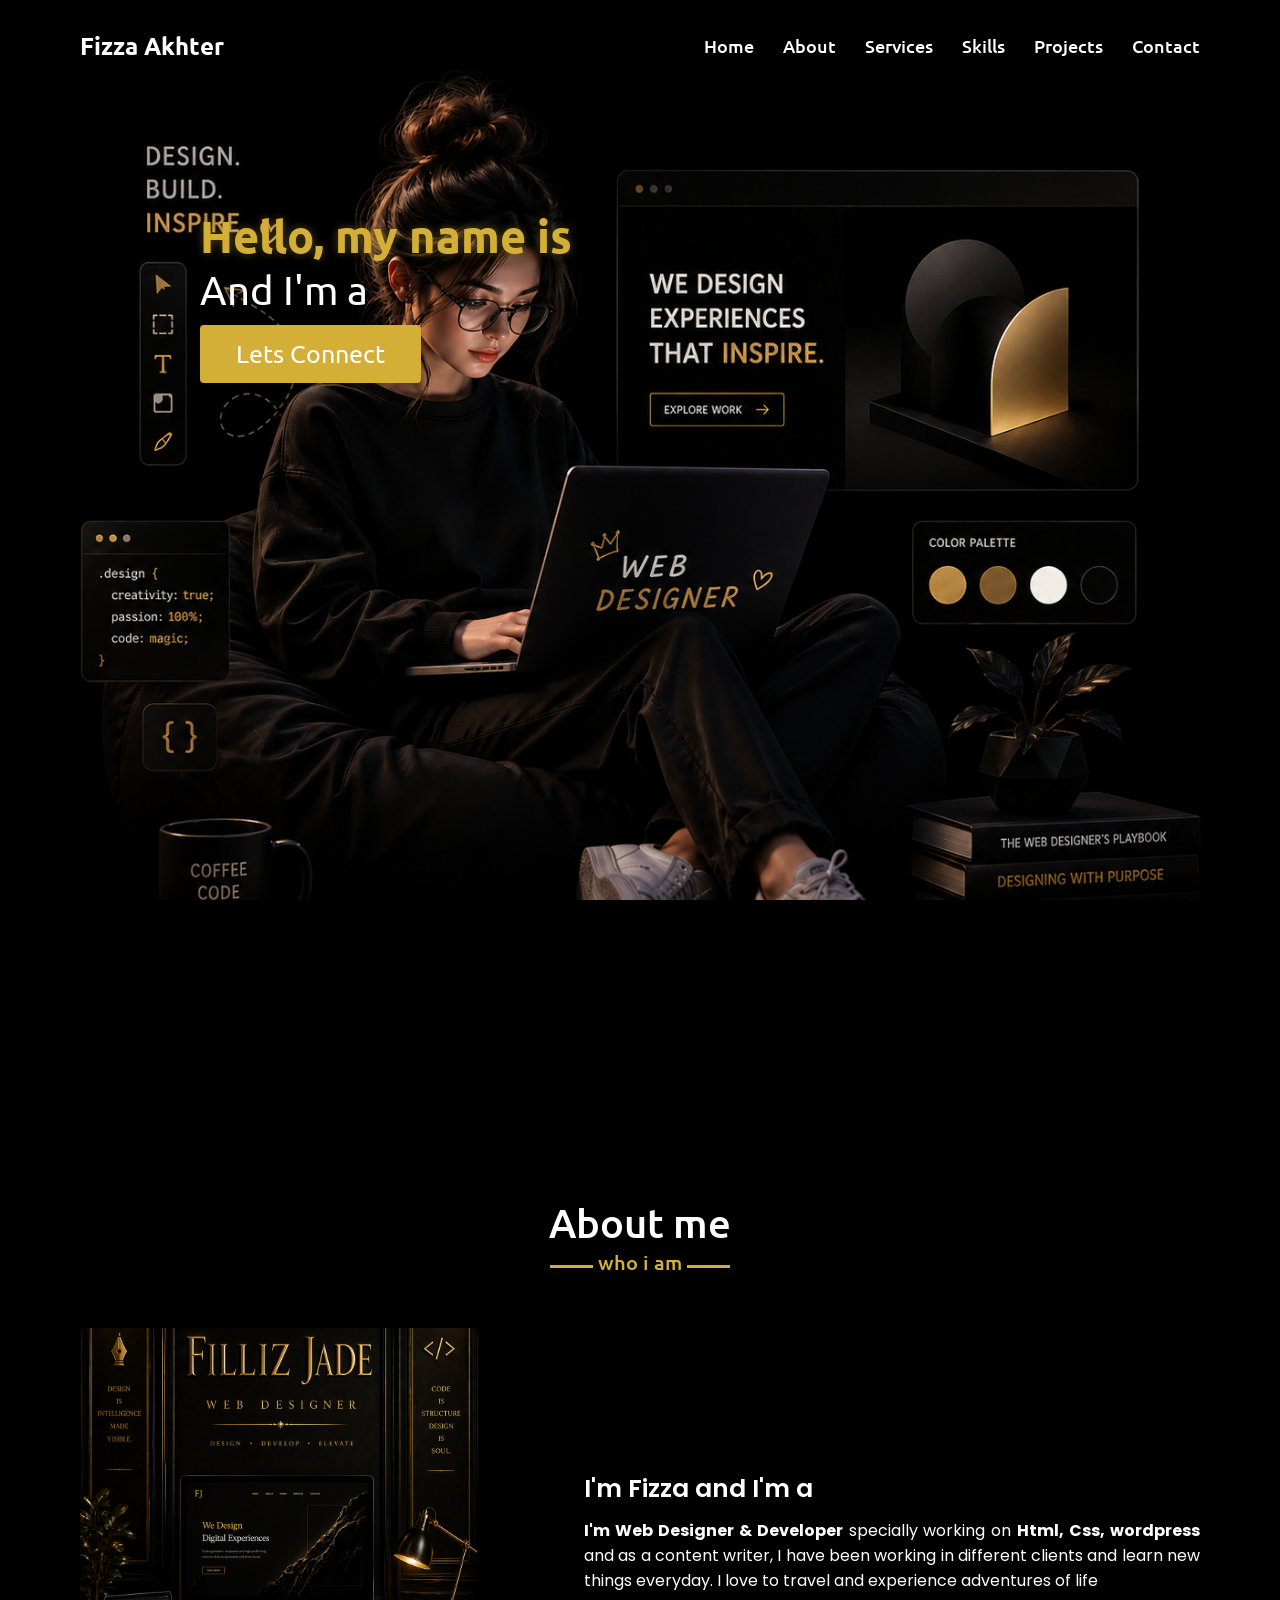
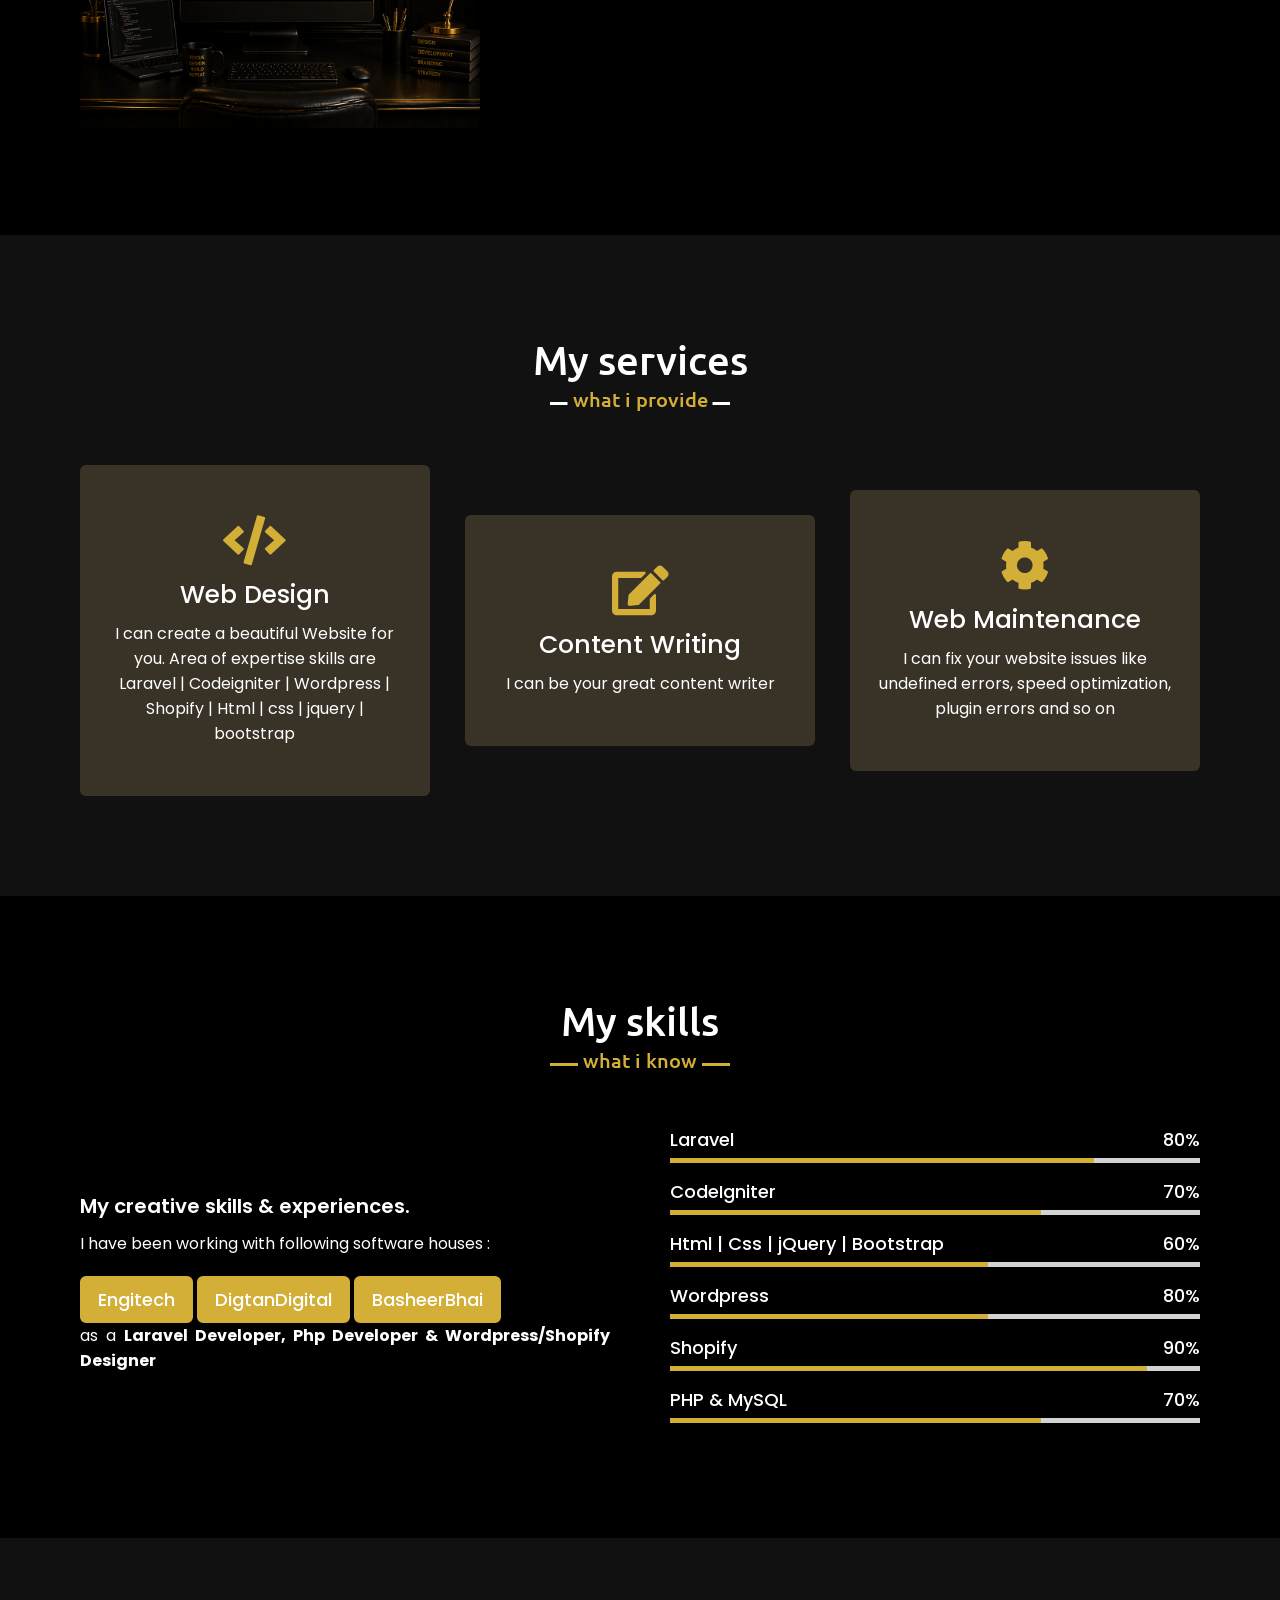
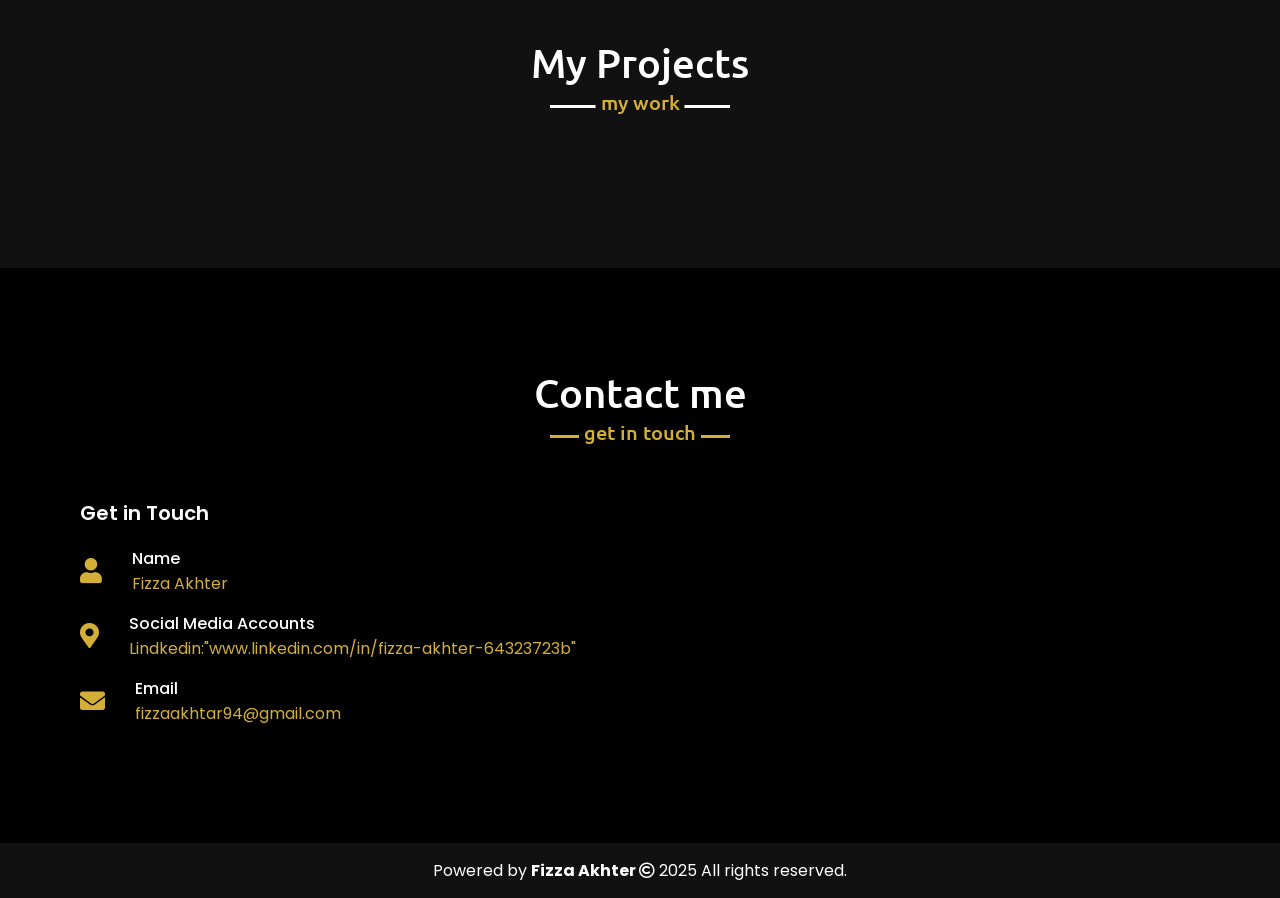
==== index.html @ a59e0974 "Rename home.html to index.html" ====
<!DOCTYPE html>

<!-- Created By CodingNepal -->


<html lang="en">

<head>

     <meta charset="UTF-8">

    <meta name="viewport" content="width=device-width, initial-scale=1.0">

    <title>Personal Portfolio Website</title>

    <link rel="stylesheet" href="style.css">

    <link rel="stylesheet" href="https://cdnjs.cloudflare.com/ajax/libs/font-awesome/5.15.3/css/all.min.css"/>

    <script src="https://code.jquery.com/jquery-3.5.1.min.js"></script>

    <script src="https://cdnjs.cloudflare.com/ajax/libs/typed.js/2.0.11/typed.min.js"></script>

    <script src="https://cdnjs.cloudflare.com/ajax/libs/waypoints/4.0.1/jquery.waypoints.min.js"></script>

    <script src="https://cdnjs.cloudflare.com/ajax/libs/OwlCarousel2/2.3.4/owl.carousel.min.js"></script>

    <link rel="stylesheet" href="https://cdnjs.cloudflare.com/ajax/libs/OwlCarousel2/2.3.4/assets/owl.carousel.min.css"/>



</head>

<body>

    <div class="scroll-up-btn">

        <i class="fas fa-angle-up"></i>

    </div>

    <nav class="navbar">

        <div class="max-width">

            <div class="logo"> <h1>Fizza Akhter </h1> </a></div>
            <ul class="menu">

                <li><a href="#home" class="menu-btn">Home</a></li>

                <li><a href="#about" class="menu-btn">About</a></li>

                <li><a href="#services" class="menu-btn">Services</a></li>

                <li><a href="#skills" class="menu-btn">Skills</a></li>

                <li><a href="#teams" class="menu-btn">Projects</a></li>

                <li><a href="#contact" class="menu-btn">Contact</a></li>

            </ul>

            <div class="menu-btn">

                <i class="fas fa-bars"></i>

            </div>

        </div>

    </nav>
    <br>



    <!-- home section start -->

    <section class="home" id="home">

        <div class="max-width">

            <div class="home-content">

                <div class="text-2">Hello, my name is <span class="name"></span> </div>

                

                <div class="text-3">And I'm a <span class="typing"></span></div>

                <a href="fizzaakhtar94@gmail.com"> Lets Connect </a>

            </div>

        </div>

    </section>



    <!-- about section start -->

    <section class="about" id="about">

        <div class="max-width">

            <h2 class="title">About me</h2>

            <div class="about-content">

                <div class="column left">

                    <img src="pic3.png" alt="">

                </div>

                <div class="column right">

                    <div class="text">I'm Fizza and I'm a <span class="typing-2"></span></div>

                    <p> <strong>I'm Web Designer & Developer</strong> specially working on <strong>Html, Css, wordpress </strong> and as a content writer, I have been working in different clients and learn new things everyday. I love to travel and experience adventures of life </p>

                </div>

            </div>

        </div>

    </section>



    <!-- services section start -->

    <section class="services" id="services">

        <div class="max-width">

            <h2 class="title">My services</h2>

            <div class="serv-content">

                <div class="card">

                    <div class="box">

                        <i class="fas fa-code"></i>

                        <div class="text">Web Design</div>

                        <p>I can create a beautiful Website for you. Area of expertise skills are

                        Laravel | Codeigniter | Wordpress |  Shopify | Html | css | jquery | bootstrap</p>

                    </div>

                </div>

                <div class="card">

                    <div class="box">

                        <i class="fas fa-edit"></i>

                        <div class="text">Content Writing</div>

                        <p>I can be your great content writer</p>

                    </div>

                </div>

                <div class="card">

                    <div class="box">

                        <i class="fa fa-cog"></i>

                        <div class="text">Web Maintenance</div>

                        <p>I can fix your website issues like undefined errors, speed optimization, plugin errors and so on</p>

                    </div>

                </div>

               </div>

            </div>

        </div>

    </section>



    <!-- skills section start -->

    <section class="skills" id="skills">

        <div class="max-width">

            <h2 class="title">My skills</h2>

            <div class="skills-content">

                <div class="column left">

                    <div class="text">My creative skills & experiences.</div>

                    <p>I have been working with following software houses :<br>

                        <a href="https://github.com/fizzaAkhter/portfolio">Engitech</a> <a href="https://digtandigital.com/">DigtanDigital</a> <a href="https://basheerbhai.com/">BasheerBhai</a> <br> as a <strong>Laravel Developer, Php Developer & Wordpress/Shopify Designer</strong></p>

                   

                </div>

                <div class="column right">

                    <div class="bars">

                        <div class="info">

                            <span>Laravel</span>

                            <span>80%</span>

                        </div>

                        <div class="line Laravel"></div>

                    </div>

                    <div class="bars">

                        <div class="info">

                            <span>CodeIgniter</span>

                            <span>70%</span>

                        </div>

                        <div class="line codeigniter"></div>

                    </div>

                    <div class="bars">

                        <div class="info">

                            <span>Html | Css | jQuery | Bootstrap</span>

                            <span>60%</span>

                        </div>

                        <div class="line htmlcssjb"></div>

                    </div>

                     <div class="bars">

                        <div class="info">

                            <span>Wordpress</span>

                            <span>80%</span>

                        </div>

                        <div class="line wordpress"></div>

                    </div>

                    <div class="bars">

                        <div class="info">

                            <span>Shopify</span>

                            <span>90%</span>

                        </div>

                        <div class="line php"></div>

                    </div>

                    <div class="bars">

                        <div class="info">

                            <span>PHP & MySQL</span>

                            <span>70%</span>

                        </div>

                        <div class="line mysql"></div>

                    </div>

                </div>

            </div>

        </div>

    </section>



    <!-- teams section start -->

   <section class="teams" id="teams">

        <div class="max-width">

            <h2 class="title">My Projects</h2>

            <div class="carousel owl-carousel">

                <div class="card">

                    <div class="box">

                        <img src="halalLogo.png" alt="">

                        <div class="text">Investment Website </div>

                        <p>Its Halal Investment Website </p><a href="https://halalinvestment.site/">Investment Website</a>

                    </div>

                </div>

                <div class="card">

                    <div class="box">

                        <img src="fentbeauty.jpg" alt="">

                        <div class="text">Fashion Website</div>

                        <p> Website of pakistani client</p> <a href="https://fentybeauty.com/en-pk">fentybeauty</a>

                    </div>

                </div>

                <div class="card">

                    <div class="box">

                        <img src="gym.jpg" alt="">

                        <div class="text">Gym Website </div>

                        <p>Gym Clothing Website </p> <a href="https://www.gymshark.com/"> Gym Shark</a>

                    </div>

                </div>

                <div class="card">

                    <div class="box">

                        <img src="plum.png" alt="">

                        <div class="text">Plumbing Website</div>

                        <p>A website that offers plumbing services </p> <a href="https://www.localplumbernyc.com/"> Plumbing Website</a>

                    </div>

                </div>
                
                <div class="card">

                    <div class="box">

                        <img src="kween.jpg" alt="">

                        <div class="text">Beauty Website</div>

                        <p>Modern beauty e-commerce website built on WordPress showcasing and professional branding for Kween Studio.</p> <a href="https://kweenstudio.pk/"> Modern beauty e-commerce website</a>

                    </div>

                </div>

                <div class="card">

                    <div class="box">

                        <img src="0x0.jpg" alt="">

                        <div class="text">business Website</div>

                        <p> Website rearding business <details></details> </p> <a href="https://www.forbes.com/business/"> business Website</a>

                    </div>

                </div>

                <div class="card">

                    <div class="box">

                        <img src="coffee.jpg" alt="">

                        <div class="text">stylish coffee Website</div>

                        <p>A stylish coffee pop-up website showcasing a minimal design and strong brand identity focused on premium coffee experience. </p> <a href="https://www.thepeoplevscoffee.com/"> Coffee Website</a>

                    </div>

                </div>
                 <div class="card">

                    <div class="box">

                        <img src="Anniversary_nav_tile_final.jpg" alt="">

                        <div class="text">Home Website</div>

                        <p> A premium home essentials brand with a clean, modern ecommerce design. <details></details> </p> <a href="https://www.brooklinen.com/"> Ecommerce Website</a>

                    </div>

                </div>

                 <div class="card">

                    <div class="box">

                        <img src="foot.jpg" alt="">

                        <div class="text">Footwear Website</div>

                        <p> A sustainable lifestyle footwear brand known for minimalist, eco-friendly sneakers and clean modern design <details></details> </p> <a href="https://www.allbirds.com/"> Footwear </a>

                    </div>

                </div>
              
                 <div class="card">

                    <div class="box">

                        <img src="cook.jpg" alt="">

                        <div class="text">Crockery Website</div>

                        <p> Jack & Abel is a UK-based curated luxury homeware and gifting brand offering artisan, sustainable and design-led interior pieces. <details></details> </p> <a href="https://jackandabel.co.uk/"> Crockery Website</a>

                    </div>

                </div>


            </div>

        </div>

    </section>



    <!-- contact section start -->

    <section class="contact" id="contact">

        <div class="max-width">

            <h2 class="title">Contact me</h2>

            <div class="contact-content">

                <div class="column left">

                    <div class="text">Get in Touch</div>

                    <div class="contact">

                    <div class="icons">

                        <div class="row">

                            <i class="fas fa-user"></i>

                            <div class="info">

                                <div class="head">Name</div>

                                <div class="sub-title">Fizza Akhter</div>

                            </div>

                        </div>

                        <div class="row">

                            <i class="fas fa-map-marker-alt"></i>

                            <div class="info">

                                <div class="head">Social Media Accounts</div>

                                <div class="sub-title">Lindkedin:"www.linkedin.com/in/fizza-akhter-64323723b" </div>
                                
                            </div>

                        </div>

                        <div class="row">

                            <i class="fas fa-envelope"></i>

                            <div class="info">

                                <div class="head">Email</div>

                                <div class="sub-title">fizzaakhtar94@gmail.com</div>

                            </div>

                        </div>

                    </div>

                </div>

              

            </div>

        </div>

    </div>

    </section>



    <!-- footer section start -->

    <footer>

        <span>Powered by <strong>Fizza Akhter </strong> <span class="far fa-copyright"></span> 2025 All rights reserved.</span>

    </footer>



    <script src="home.js"></script>

</body>

</html>
---- style.css ----
/*  import google fonts */
    /* styles for MacBook Pro-sized screens and larger */


    @import url('https://fonts.googleapis.com/css2?family=Poppins:wght@400;500;600;700&family=Ubuntu:wght@400;500;700&display=swap');
    div.logo img{
    
    margin-left: -70px;
    }
    *{
        margin: 0;
        padding: 0;
        box-sizing: border-box;
        text-decoration: none;
    
    } 
    body{
    overflow-x: hidden;
    background-color: black;
    color: white;
}
    

    
.home .home-content .text-2{
    
    text-shadow: 0 0 10px rgba(212,175,55,0.4);
}
    html{
        scroll-behavior: smooth;
    }
    
    /* custom scroll bar */
    ::-webkit-scrollbar {
        width: 10px;
    }
    ::-webkit-scrollbar-track {
        background: #000000;
    }
    ::-webkit-scrollbar-thumb {
        background: #d4af37;
    }
    
    ::-webkit-scrollbar-thumb:hover {
        background: #ffffff;
    }
    
    /* all similar content styling codes */
    section{
        padding: 100px 0;
    }
    .max-width{
        max-width: 1300px;
        padding: 0 80px;
        margin: auto;
    }
    .about, .services, .skills, .teams, .contact, footer{
        font-family: 'Poppins', sans-serif;
    }
    .about .about-content,
    .services .serv-content,
    .skills .skills-content,
    .contact .contact-content{
        display: flex;
        flex-wrap: wrap;
        align-items: center;
        justify-content: space-between;
    }
    section .title{
        position: relative;
        text-align: center;
        font-size: 40px;
        font-weight: 500;
        margin-bottom: 60px;
        padding-bottom: 20px;
        font-family: 'Ubuntu', sans-serif;
         color: #ffffff;
    }
    section .title::before{
        content: "";
        position: absolute;
        bottom: 0px;
        left: 50%;
        width: 180px;
        height: 3px;
        background: #d4af37;
        transform: translateX(-50%);
    }
    section .title::after{
        position: absolute;
        bottom: -8px;
        left: 50%;
        font-size: 20px;
        color: #d4af37;
        padding: 0 5px;
        background: #000000;
        transform: translateX(-50%);
    }
    
    /* navbar styling */
    .navbar{
        position: fixed;
        width: 100%;
        z-index: 999;
        padding: 30px 0;
        font-family: 'Ubuntu', sans-serif;
        transition: all 0.3s ease;
    }
    .navbar.sticky{
        padding: 15px 0;
        background: #d4af37;
    }
    .navbar .max-width{
        display: flex;
        align-items: center;
        justify-content: space-between;
    }
    .navbar .logo a{
        color: #fff;
        font-size: 35px;
        font-weight: 600;
    }
    .logo{
        color: #ffffff;
    }
    .navbar .logo a span{
        color: rgb(0, 0, 0);
        transition: all 0.3s ease;
    }
    .navbar.sticky .logo a span{
        color: #fff;
    }
    .navbar .menu li{
        list-style: none;
        display: inline-block;
    }
    .navbar .menu li a{
        display: block;
        color: #fff;
        font-size: 18px;
        font-weight: 500;
        margin-left: 25px;
        transition: color 0.3s ease;
    }
    .navbar .menu li a:hover{
        color: #d4af37;
    }
    .navbar.sticky .menu li a:hover{
        color: #fff;
    }
    
    /* menu btn styling */
    .menu-btn{
        color: #fff;
        font-size: 23px;
        cursor: pointer;
        display: none;
    }
    .scroll-up-btn{
        position: fixed;
        height: 45px;
        width: 42px;
        background: #d4af37;
        right: 30px;
        bottom: 10px;
        text-align: center;
        line-height: 45px;
        color: #fff;
        z-index: 9999;
        font-size: 30px;
        border-radius: 6px;
        border-bottom-width: 2px;
        cursor: pointer;
        opacity: 0;
        pointer-events: none;
        transition: all 0.3s ease;
    }
    .scroll-up-btn.show{
        bottom: 30px;
        opacity: 1;
        pointer-events: auto;
    }
    .scroll-up-btn:hover{
        filter: brightness(90%);
    }
    
    
    /* home section styling */
    .home{
        background: url("girl.png");
        height: 120vh;
        color: #ffffff;
        min-height: 500px;
        background-size: cover;
        background-attachment: fixed;
        font-family: 'Ubuntu', sans-serif;
        
        
       
    }
 

    .home .max-width{
     padding-top: 90px; 
      width: 100%;
      display: flex;
      /* padding-top: 5px; */
    }
    .home .max-width .row{
      margin-right: 0;
      
    }
    .home .home-content .text-1{
       
        font-size: 15px;
        
    }
    .home .home-content .text-2{
       margin-left: 120px;
        font-size: 45px;
        font-weight: 600;
        color:#d4af37;
         
    }
    .home .home-content .text-3{
        margin-left: 120px;
        font-size: 40px;
         color:#ffffff;
         
    }
    .home .home-content .text-3 span{
        color: #d4af37;
        font-weight: 500;
    }
    .home .home-content a{
        margin-left: 120px;
        display: inline-block;
        background: #d4af37;
        color: #fff;
        font-size: 25px;
        padding: 11px 34px;
        margin-top: 10px;
        font-weight: 400;
        border-radius: 4px;
        border: 2px solid #d4af37;
        transition: all 0.3s ease;
    }
    .home .home-content a:hover{
        color: #d4af37;
        background: none;
    }
    
    /* about section styling */
    .about .title::after{
        content: "who i am";
    }
    .about .about-content .left{
        width: 45%;
    }
    .about .about-content .left img{
        height: 400px;
        width: 400px;
        object-fit: cover;
        border-radius: 6px;
    }
    .about .about-content .right{
        width: 55%;
    }
    .about .about-content .right .text{
         color: #ffffff;
        font-size: 25px;
        font-weight: 600;
        margin-bottom: 10px;
    }
    .about .about-content .right .text span{
        color: #d4af37;
    }
    .about .about-content .right p{
        text-align: justify;
    }
    .about .about-content .right a{
        display: inline-block;
        background: #d4af37;
        color: #fff;
        font-size: 20px;
        font-weight: 500;
        padding: 10px 30px;
        margin-top: 20px;
        border-radius: 6px;
        border: 2px solid #d4af37;
        transition: all 0.3s ease;
    }
    .about .about-content .right a:hover{
        color: #d4af37;
        background: none;
    }
    
    /* services section styling */
    .services, .teams{
        color:#fff;
        background: #111;
    }
    .services .title::before,
    .teams .title::before{
        background: #fff;
    }
    .services .title::after,
    .teams .title::after{
        background: #111;
        content: "what i provide";
    }
    .services .serv-content .card{
        width: calc(33% - 20px);
        background: #393327;
        text-align: center;
        border-radius: 6px;
        padding: 50px 25px;
        cursor: pointer;
        transition: all 0.3s ease;
    }
    .services .serv-content .card:hover{
        background: #d4af37;
    }
    .services .serv-content .card .box{
        transition: all 0.3s ease;
    }
    .services .serv-content .card:hover .box{
        transform: scale(1.05);
    }
    .services .serv-content .card i{
        font-size: 50px;
        color: #d4af37;
        transition: color 0.3s ease;
    }
    .services .serv-content .card:hover i{
        color: #000000;
    }
    .services .serv-content .card .text{
        font-size: 25px;
        font-weight: 500;
        margin: 10px 0 7px 0;
    }
    
    /* skills section styling */
    
    .skills .title::after{
        content: "what i know";
    }
    .skills .skills-content .column{
        width: calc(50% - 30px);
    }
    .skills .skills-content .left .text{
        font-size: 20px;
        font-weight: 600;
        margin-bottom: 10px;
    }
    .skills .skills-content .left p{
        text-align: justify;
    }
    .skills .skills-content .left a{
        display: inline-block;
        background: #d4af37;
        color: #fff;
        font-size: 18px;
        font-weight: 500;
        padding: 8px 16px;
        margin-top: 20px;
        border-radius: 6px;
        border: 2px solid #d4af37;
        transition: all 0.3s ease;
    }
    .skills .skills-content .left a:hover{
        color: #d4af37;
        background: none;
    }
    .skills .skills-content .right .bars{
        margin-bottom: 15px;
    }
    .skills .skills-content .right .info{
        display: flex;
        margin-bottom: 5px;
        align-items: center;
        justify-content: space-between;
    }
    .skills .skills-content .right span{
        font-weight: 500;
        font-size: 18px;
    }
    .skills .skills-content .right .line{
        height: 5px;
        width: 100%;
        background: lightgrey;
        position: relative;
    }
    .skills .skills-content .right .line::before{
        content: "";
        position: absolute;
        height: 100%;
        left: 0;
        top: 0;
        background: #d4af37;
    }
    .skills-content .right .php::before{
        width: 90%;
    }
    .skills-content .right .Laravel::before{
        width: 80%;
    }
    .skills-content .right .codeigniter::before{
        width: 70%;
    }
    .skills-content .right .htmlcssjb::before{
        width: 60%;
    }
    .skills-content .right .wordpress::before{
        width: 60%;
    }
    .skills-content .right .mysql::before{
        width: 70%;
    }
    
    /* teams section styling */
    .teams .title::after{
        content: "my work";
    }
    .teams .carousel .card{
        background: #222;
        border-radius: 6px;
        padding: 25px 35px;
        text-align: center;
        overflow: hidden;
        transition: all 0.3s ease;
    }
    .teams .carousel .card:hover{
        background: #d4af37;
    }
    .teams .carousel .card .box{
        display: flex;
        flex-direction: column;
        align-items: center;
        justify-content: center;
        transition: all 0.3s ease;
    }
    .teams .carousel .card:hover .box{
        transform: scale(1.05);
    }
    .teams .carousel .card .text{
        font-size: 25px;
        font-weight: 500;
        margin: 10px 0 7px 0;
    }
    .teams .carousel .card img{
        height: 150px;
        width: 150px;
        object-fit: cover;
        border-radius: 50%;
        border: 5px solid #d4af37;
        transition: all 0.3s ease;
    }
    .teams .carousel .card:hover img{
        border-color: #fff;
    }
    .owl-dots{
        text-align: center;
        margin-top: 20px;
    }
    .owl-dot{
        height: 13px;
        width: 13px;
        margin: 0 5px;
        outline: none!important;
        border-radius: 50%;
        border: 2px solid #d4af37!important;
        transition: all 0.3s ease;
    }
    .owl-dot.active{
        width: 35px;
        border-radius: 14px;
    }
    .owl-dot.active,
    .owl-dot:hover{
        background: #d4af37!important;
    }
    
    /* contact section styling */
    .contact .title::after{
        content: "get in touch";
    }
    .contact .contact-content .column{
        width: calc(50% - 30px);
    }
    .contact .contact-content .text{
        font-size: 20px;
        font-weight: 600;
        margin-bottom: 10px;
    }
    .contact .contact-content .left p{
        text-align: justify;
    }
    .contact .contact-content .left .icons{
        margin: 10px 0;
    }
    .contact .contact-content .row{
        display: flex;
        height: 65px;
        align-items: center;
    }
    .contact .contact-content .row .info{
        margin-left: 30px;
    }
    .contact .contact-content .row i{
        font-size: 25px;
        color: #d4af37;
    }
    .contact .contact-content .info .head{
        font-weight: 500;
    }
    .contact .contact-content .info .sub-title{
        color: #d4af37;
    }
    .contact .right form .fields{
        display: flex;
    }
    .contact .right form .field,
    .contact .right form .fields .field{
        height: 45px;
        width: 100%;
        margin-bottom: 15px;
    }
    .contact .right form .textarea{
        height: 80px;
        width: 100%;
    }
    .contact .right form .name{
        margin-right: 10px;
    }
    .contact .right form .field input,
    .contact .right form .textarea textarea{
        height: 100%;
        width: 100%;
        border: 1px solid lightgrey;
        border-radius: 6px;
        outline: none;
        padding: 0 15px;
        font-size: 17px;
        font-family: 'Poppins', sans-serif;
        transition: all 0.3s ease;
    }
    .contact .right form .field input:focus,
    .contact .right form .textarea textarea:focus{
        border-color: #b3b3b3;
    }
    .contact .right form .textarea textarea{
      padding-top: 10px;
      resize: none;
    }
    .contact .right form .button-area{
      display: flex;
      align-items: center;
    }
    .right form .button-area button{
      color: #fff;
      display: block;
      width: 160px!important;
      height: 45px;
      outline: none;
      font-size: 18px;
      font-weight: 500;
      border-radius: 6px;
      cursor: pointer;
      flex-wrap: nowrap;
      background: #d4af37;
      border: 2px solid #d4af37;
      transition: all 0.3s ease;
    }
    .right form .button-area button:hover{
      color: #d4af37;
      background: none;
    }
    /* footer section styling */
    footer{
        background: #111;
        padding: 15px 23px;
        color: #fff;
        text-align: center;
    }
    footer span a{
        color: #d4af37;
        text-decoration: none;
    }
    footer span a:hover{
        text-decoration: underline;
    }
    
    
    /* responsive media query start */
    @media (max-width: 1104px) {
        .about .about-content .left img{
            height: 350px;
            width: 350px;
        }
    }
    
    @media (max-width: 991px) {
        .max-width{
            padding: 0 50px;
        }
    }
    @media (max-width: 947px){
        .menu-btn{
            display: block;
            z-index: 999;
        }
        .menu-btn i.active:before{
            content: "\f00d";
        }
        .navbar .menu{
            position: fixed;
            height: 100vh;
            width: 100%;
            left: -100%;
            top: 0;
            background: #111;
            text-align: center;
            padding-top: 80px;
            transition: all 0.3s ease;
        }
        .navbar .menu.active{
            left: 0;
        }
        .navbar .menu li{
            display: block;
        }
        .navbar .menu li a{
            display: inline-block;
            margin: 20px 0;
            font-size: 25px;
        }
        .home .home-content .text-2{
            font-size: 70px;
        }
        .home .home-content .text-3{
            font-size: 35px;
        }
        .home .home-content a{
            font-size: 23px;
            padding: 10px 30px;
        }
        .max-width{
            max-width: 930px;
        }
        .about .about-content .column{
            width: 100%;
        }
        .about .about-content .left{
            display: flex;
            justify-content: center;
            margin: 0 auto 60px;
        }
        .about .about-content .right{
            flex: 100%;
        }
        .services .serv-content .card{
            width: calc(50% - 10px);
            margin-bottom: 20px;
        }
        .skills .skills-content .column,
        .contact .contact-content .column{
            width: 100%;
            margin-bottom: 35px;
        }
    }
    
    @media (max-width: 690px) {
        .max-width{
            padding: 0 23px;
        }
        .home .home-content .text-2{
            font-size: 60px;
        }
        .home .home-content .text-3{
            font-size: 32px;
        }
        .home .home-content a{
            font-size: 20px;
        }
        .services .serv-content .card{
            width: 100%;
        }
    }
    
    @media (max-width: 500px) {
        .home .home-content .text-2{
            font-size: 50px;
        }
        .home .home-content .text-3{
            font-size: 27px;
        }
        .about .about-content .right .text,
        .skills .skills-content .left .text{
            font-size: 19px;
        }
        .contact .right form .fields{
            flex-direction: column;
        }
        .contact .right form .name,
        .contact .right form .email{
            margin: 0;
        }
        .right form .error-box{
           width: 150px;
        }
        .scroll-up-btn{
            right: 15px;
            bottom: 15px;
            height: 38px;
            width: 35px;
            font-size: 23px;
            line-height: 38px;
        }}
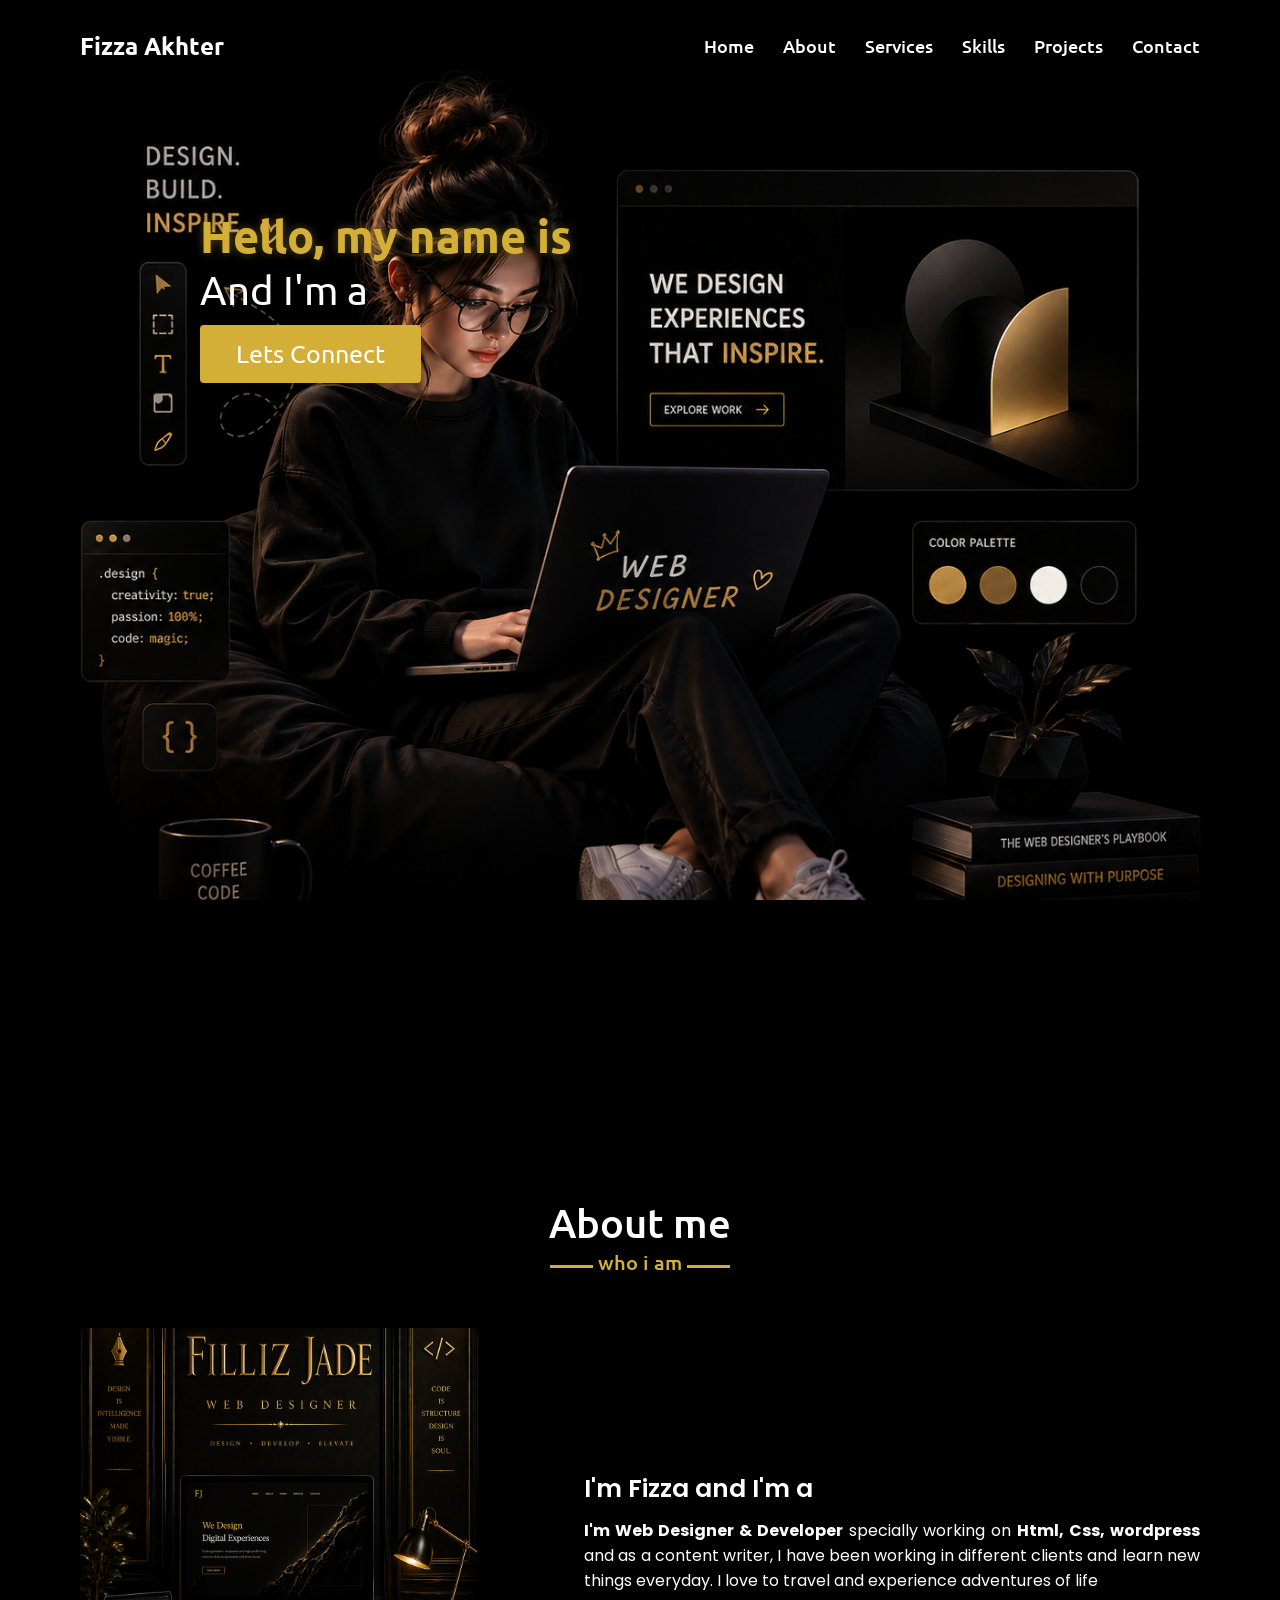
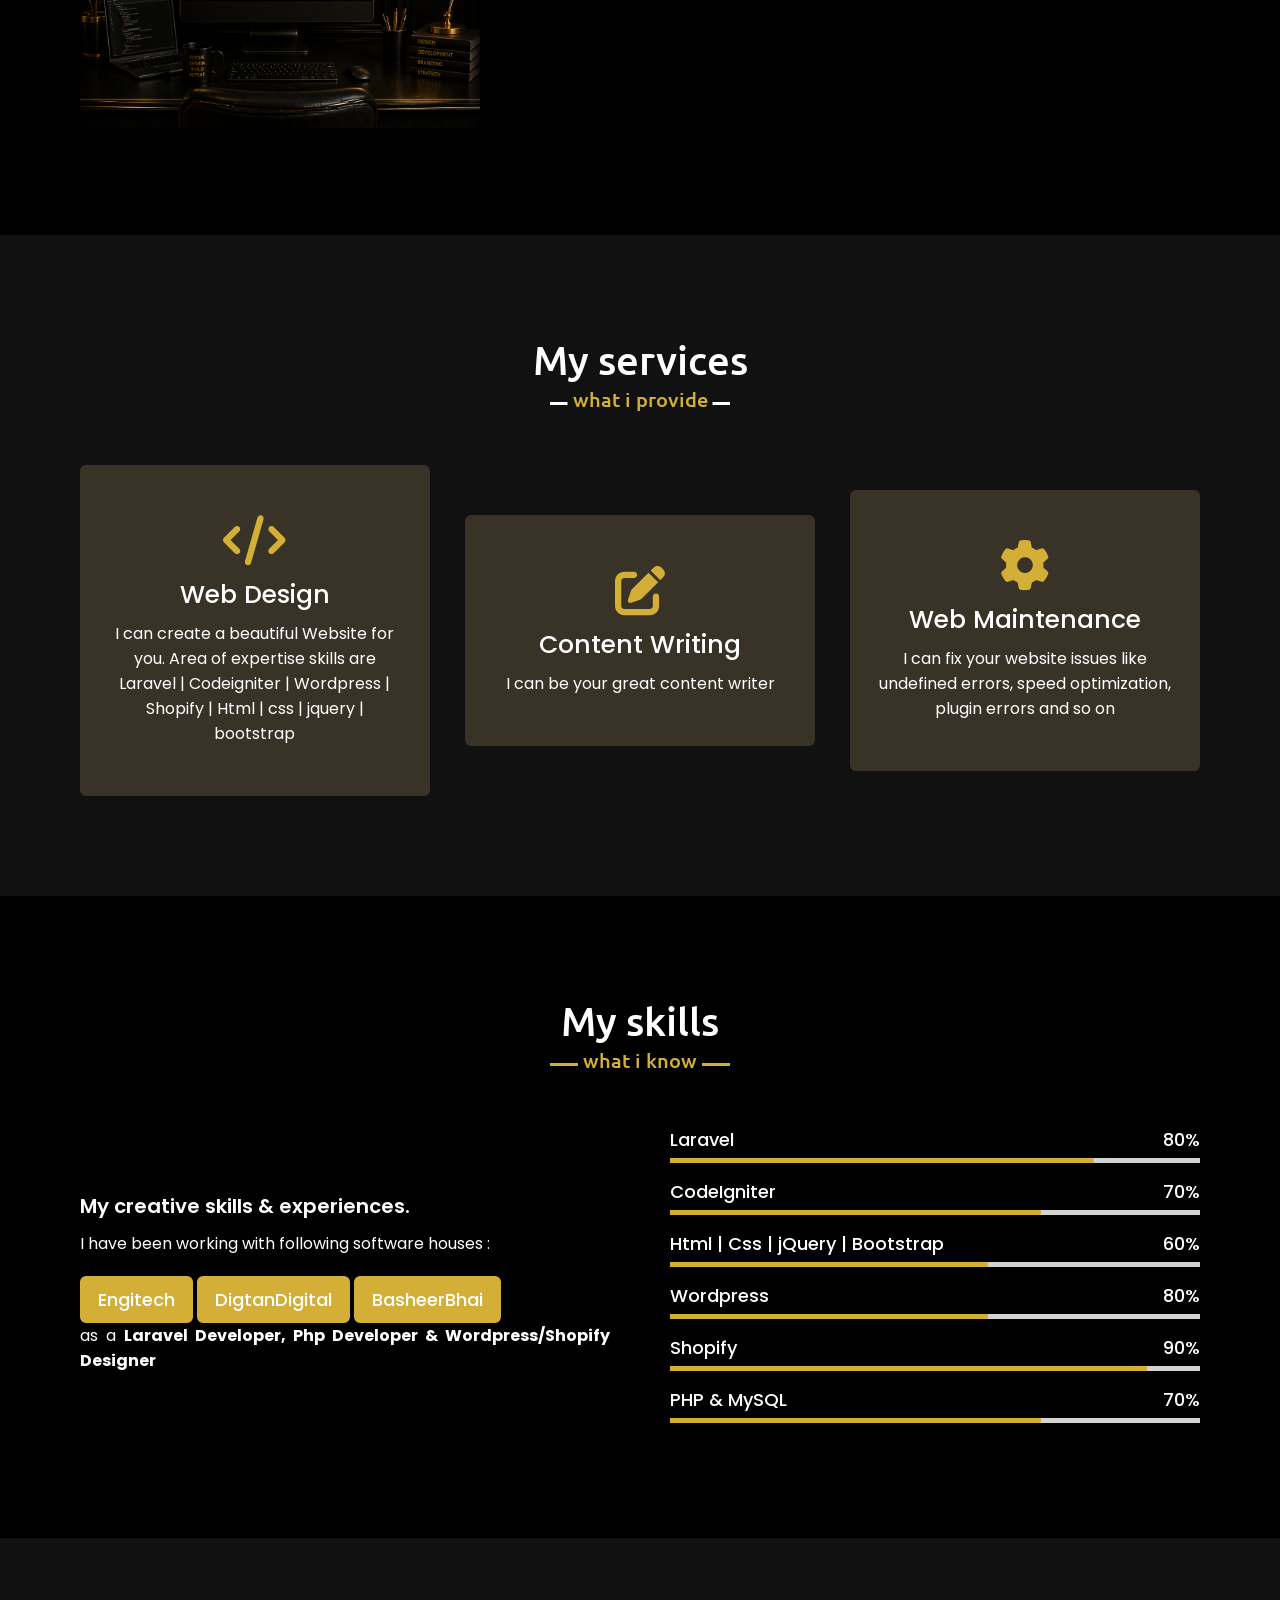
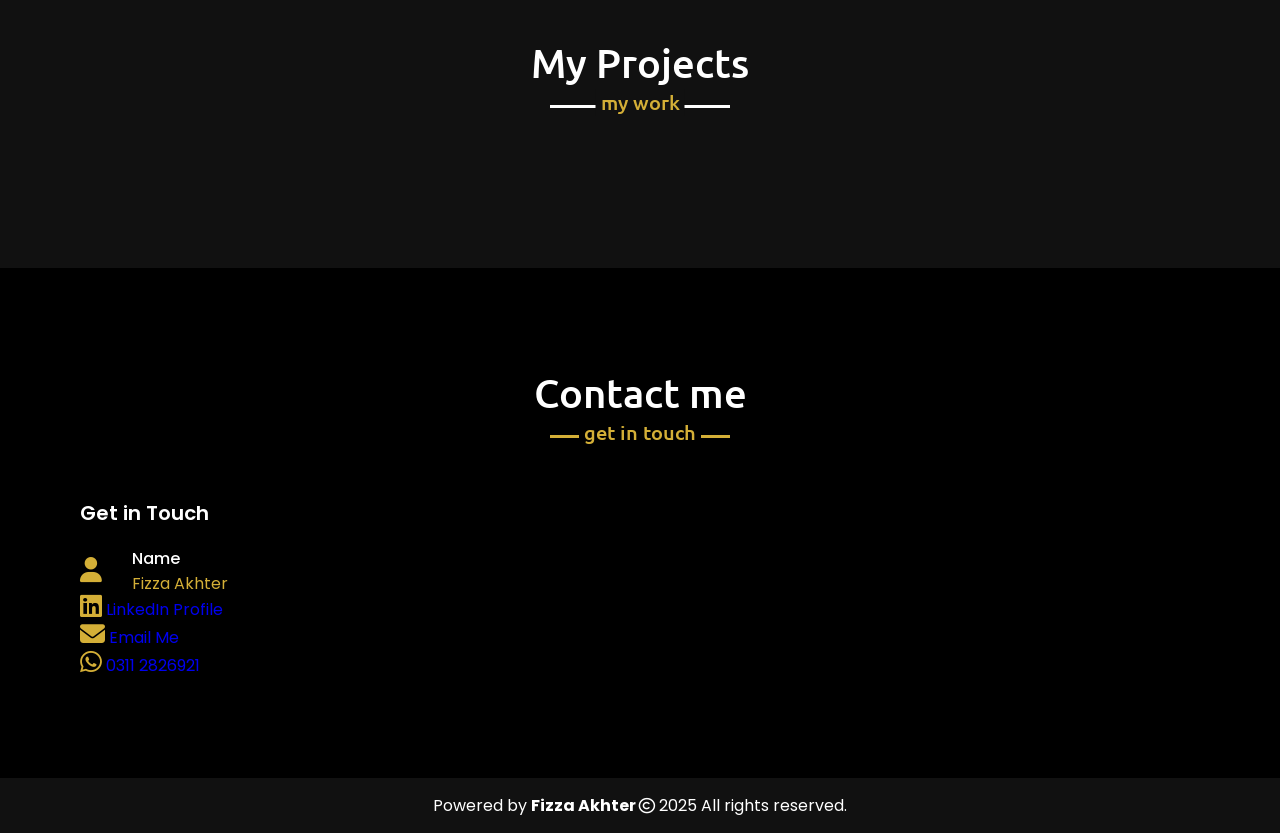
==== commit 02dc3f02: "Update index.html" ====
--- a/index.html
+++ b/index.html
@@ -26,6 +26,7 @@
     <script src="https://cdnjs.cloudflare.com/ajax/libs/OwlCarousel2/2.3.4/owl.carousel.min.js"></script>
 
     <link rel="stylesheet" href="https://cdnjs.cloudflare.com/ajax/libs/OwlCarousel2/2.3.4/assets/owl.carousel.min.css"/>
+     <link rel="stylesheet" href="https://cdnjs.cloudflare.com/ajax/libs/font-awesome/6.5.0/css/all.min.css">
 
 
 
@@ -503,31 +504,31 @@
 
                         <div class="row">
 
-                            <i class="fas fa-map-marker-alt"></i>
-
-                            <div class="info">
-
-                                <div class="head">Social Media Accounts</div>
-
-                                <div class="sub-title">Lindkedin:"www.linkedin.com/in/fizza-akhter-64323723b" </div>
-                                
-                            </div>
-
-                        </div>
-
-                        <div class="row">
-
-                            <i class="fas fa-envelope"></i>
-
-                            <div class="info">
-
-                                <div class="head">Email</div>
-
-                                <div class="sub-title">fizzaakhtar94@gmail.com</div>
-
-                            </div>
-
-                        </div>
+                            
+                        <div class="social-links">
+
+  <!-- LinkedIn -->
+  <div class="sub-title">
+    <a href="https://www.linkedin.com/in/fizza-akhter-64323723b" target="_blank">
+      <i class="fa-brands fa-linkedin"></i> LinkedIn Profile
+    </a>
+  </div>
+
+  <!-- Email -->
+  <div class="sub-title">
+    <a href="mailto:fizzaakhtar94@gmail.com">
+      <i class="fa-solid fa-envelope"></i> Email Me
+    </a>
+  </div>
+
+  <!-- WhatsApp -->
+  <div class="sub-title">
+    <a href="https://wa.link/6cp0ep" target="_blank">
+      <i class="fa-brands fa-whatsapp"></i> 0311 2826921
+    </a>
+  </div>
+
+</div>
 
                     </div>
 
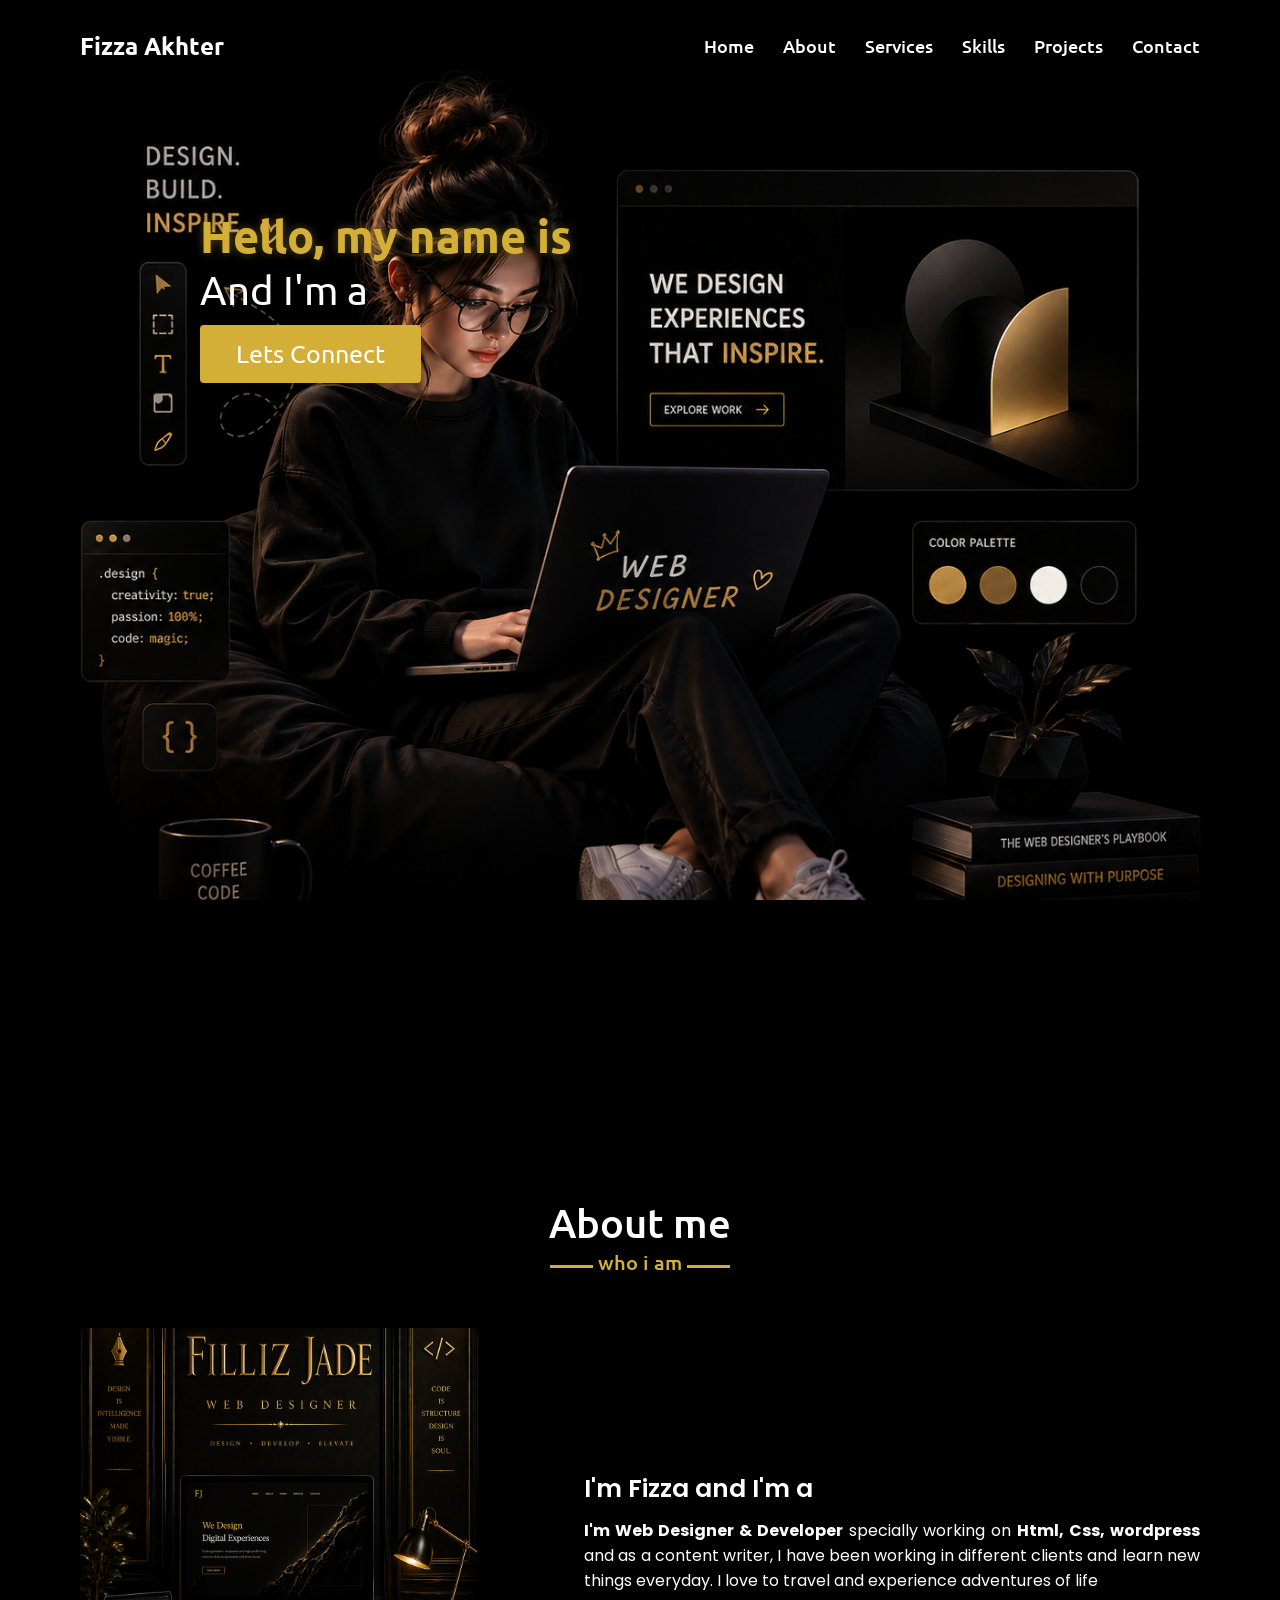
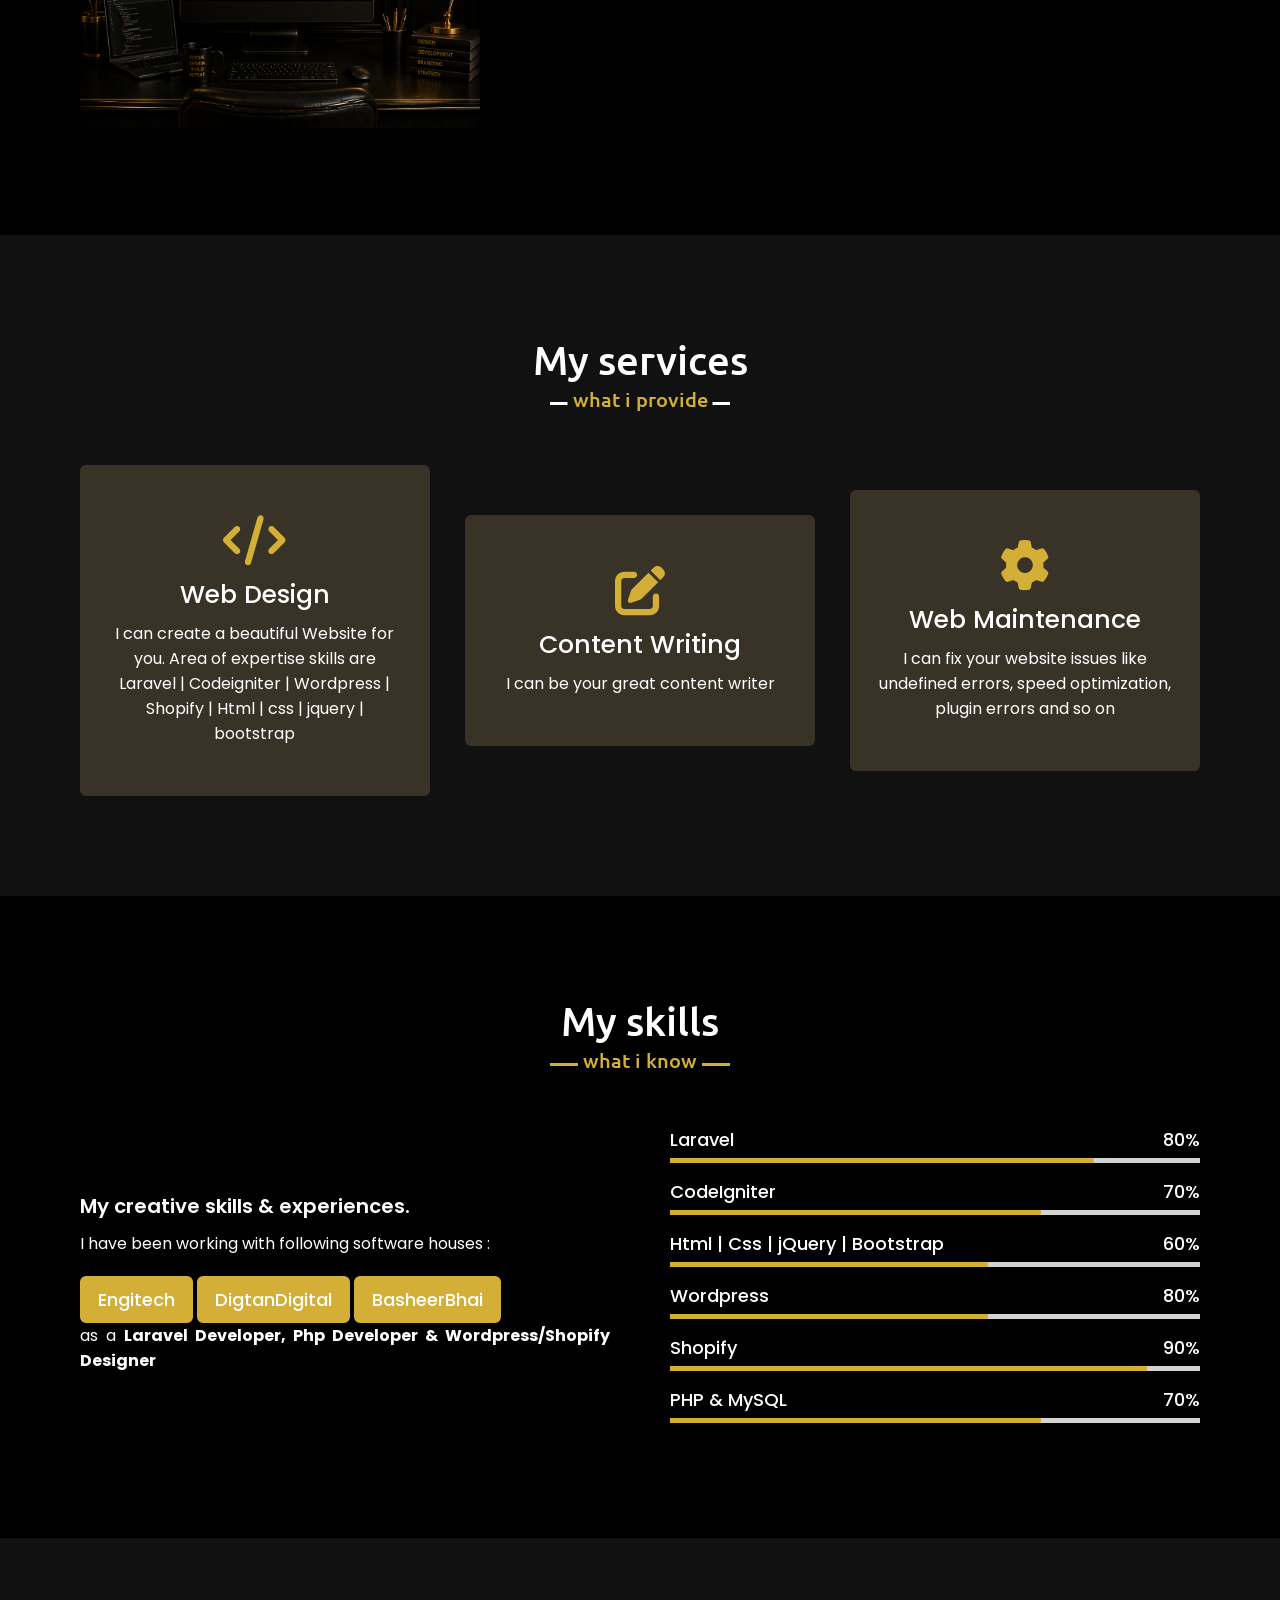
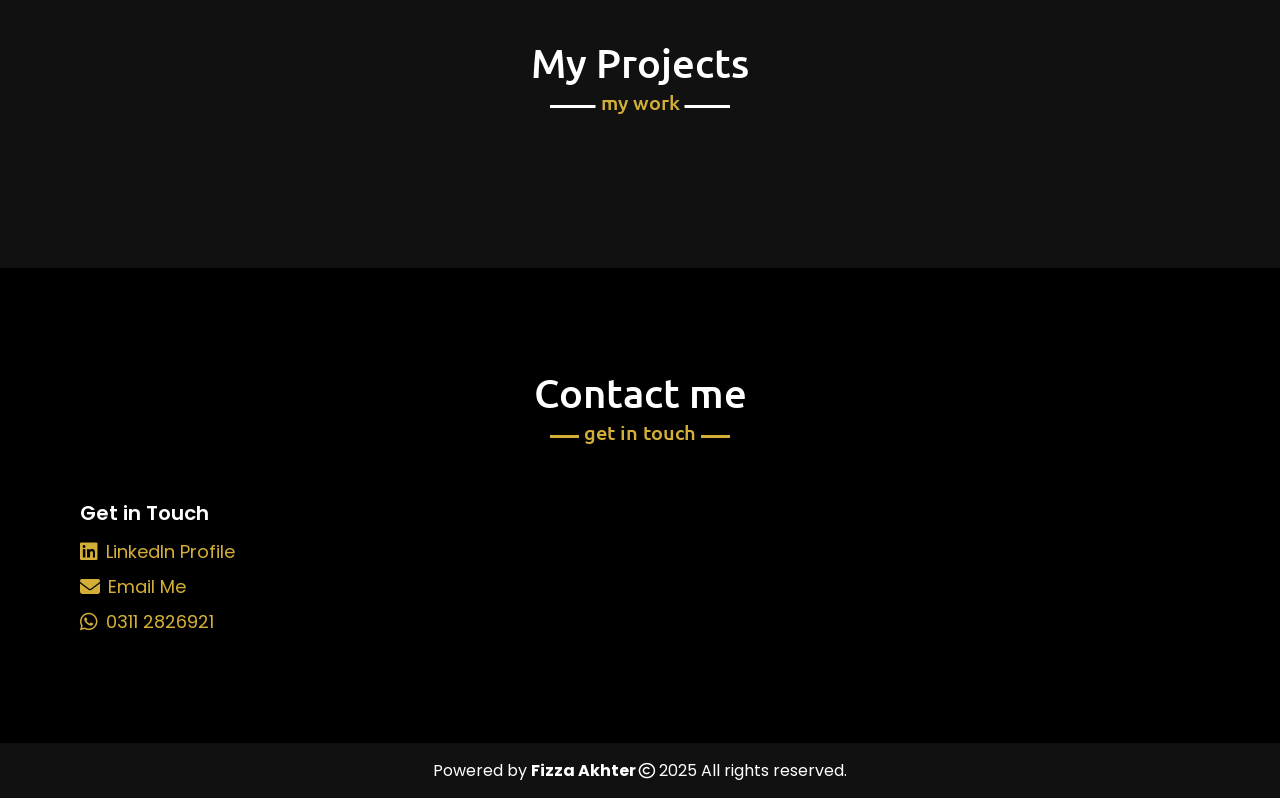
==== commit 1ac3e686: "Update index.html" ====
--- a/index.html
+++ b/index.html
@@ -26,7 +26,7 @@
     <script src="https://cdnjs.cloudflare.com/ajax/libs/OwlCarousel2/2.3.4/owl.carousel.min.js"></script>
 
     <link rel="stylesheet" href="https://cdnjs.cloudflare.com/ajax/libs/OwlCarousel2/2.3.4/assets/owl.carousel.min.css"/>
-     <link rel="stylesheet" href="https://cdnjs.cloudflare.com/ajax/libs/font-awesome/6.5.0/css/all.min.css">
+    <link rel="stylesheet" href="https://cdnjs.cloudflare.com/ajax/libs/font-awesome/6.5.0/css/all.min.css">
 
 
 
@@ -486,26 +486,10 @@
 
                     <div class="contact">
 
-                    <div class="icons">
-
-                        <div class="row">
-
-                            <i class="fas fa-user"></i>
-
-                            <div class="info">
-
-                                <div class="head">Name</div>
-
-                                <div class="sub-title">Fizza Akhter</div>
-
-                            </div>
-
-                        </div>
-
-                        <div class="row">
-
-                            
-                        <div class="social-links">
+                    
+
+                           <div class="social-links">
+                     <div class="social-links">
 
   <!-- LinkedIn -->
   <div class="sub-title">
@@ -529,6 +513,9 @@
   </div>
 
 </div>
+                            </div>
+
+                        </div>
 
                     </div>
 
--- a/style.css
+++ b/style.css
@@ -717,4 +717,31 @@
             width: 35px;
             font-size: 23px;
             line-height: 38px;
-        }}+        }}
+.social-links a {
+  color: #d4af37;
+  text-decoration: none;
+  font-size: 18px;
+  display: flex;
+  align-items: center;
+  gap: 8px;
+  margin: 8px 0;
+  transition: 0.3s ease;
+}
+
+.social-links a i {
+  color: #d4af37;
+  font-size: 20px;
+}
+
+.social-links a:hover {
+  color: #ffffff;
+  transform: translateX(6px);
+}
+
+.social-links a:hover i {
+  color: #ffffff;
+}
+
+
+
